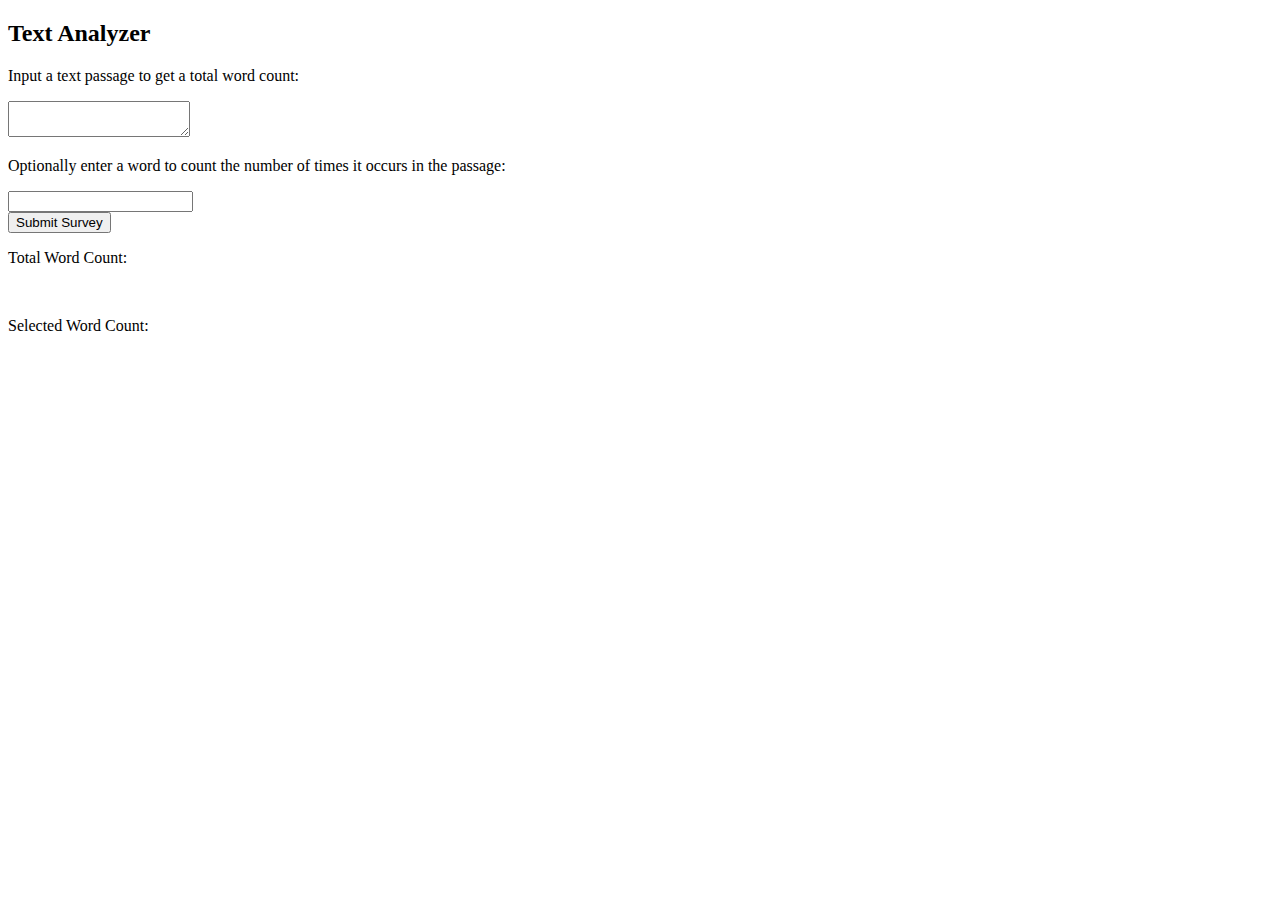
==== index.html @ a3a58b21 "add function that censors offensive words and prints to a separate span" ====
<!DOCTYPE html>
<html lang="en-US">
  <head>
    <link href="css/bootstrap.css" rel="stylesheet" type="text/css">
    <link href="css/styles.css" rel="stylesheet" type="text/css">
    <script src="js/jquery-3.6.0.js"></script>
    <script src="js/scripts.js"></script>
    <!-- <script src="js/tests.js"></script> -->
    <title>...</title>
  </head>

<body>
  <div class="container">
      <h2>Text Analyzer</h2>
    <form id="word-counter">
      <div class="form-group">
        <p>Input a text passage to get a total word count:</p>
        <textarea id="text-passage" name="text-passage" class="form-control"></textarea>
        <p>Optionally enter a word to count the number of times it occurs in the passage:</p>
        <input type="text" id="word" name="word" class="form-control">
        <br>
        <button type="submit" class="btn btn-success">Submit Survey</button>
      </div>
    </form>
    <p>Total Word Count: <span id="total-count"></span></p>
    <br>
    <p>Selected Word Count: <span id="selected-count"></span></p>
    <span id="bolded-passage"></span>
    <span id="print"></span>
  </div>
</body>
</html>
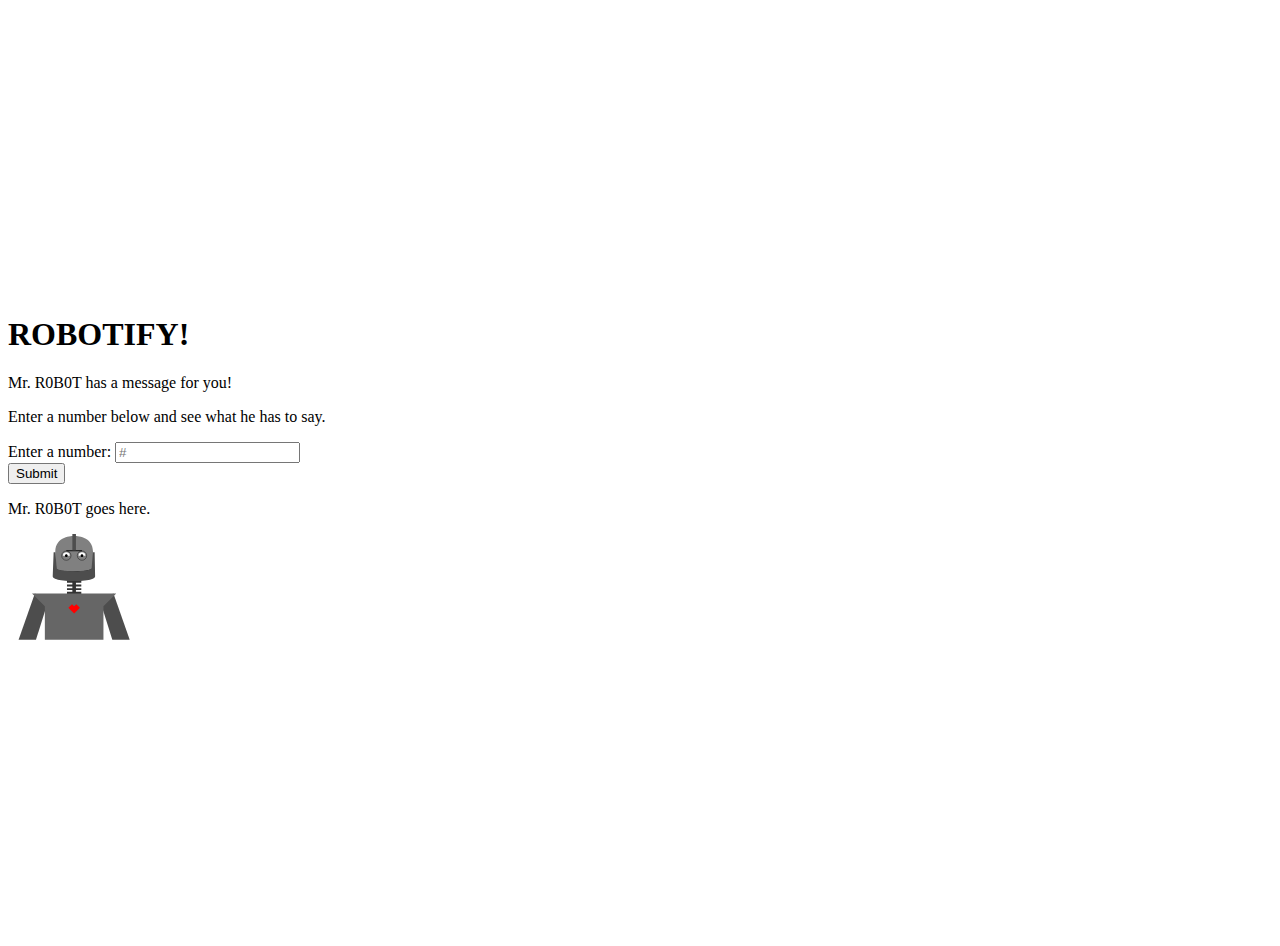
==== commit 52c7cdeb: "tried to add canvas element for robot, is not working, saved before removing robot & trying somethin" ====
--- a/index.html
+++ b/index.html
@@ -1,32 +1,912 @@
 <!DOCTYPE html>
-<html lang="en-US">
+<html lang="en">
   <head>
-    <link href="css/bootstrap.css" rel="stylesheet" type="text/css">
-    <link href="css/styles.css" rel="stylesheet" type="text/css">
+    <meta charset="utf-8" />
+    <title>ROBOTIFY!</title>
+    <meta name="description" content="" />
+    <meta name="author" content="" />
+    <!-- mobile metas -->
+    <meta name="viewport" content="width=device-width, initial-scale=1" />
+    <!-- fonts -->
+    <link
+      href="//fonts.googleapis.com/css?family=Raleway:400,300,600"
+      rel="stylesheet"
+      type="text/css"
+    />
+    <!-- css -->
+    <link href="css/normalize.css" rel="stylesheet" type="text/css" />
+    <link href="css/skeleton.css" rel="stylesheet" type="text/css" />
+    <link href="css/styles.css" rel="stylesheet" type="text/css" />
+    <!-- js -->
     <script src="js/jquery-3.6.0.js"></script>
     <script src="js/scripts.js"></script>
+    <!-- <script src="js/mrRobot.js"></script> -->
     <!-- <script src="js/tests.js"></script> -->
-    <title>...</title>
+    <!-- favicon -->
+    <link rel="icon" type="image/png" href="img/favicon.png" />
   </head>
 
-<body>
-  <div class="container">
-      <h2>Text Analyzer</h2>
-    <form id="word-counter">
-      <div class="form-group">
-        <p>Input a text passage to get a total word count:</p>
-        <textarea id="text-passage" name="text-passage" class="form-control"></textarea>
-        <p>Optionally enter a word to count the number of times it occurs in the passage:</p>
-        <input type="text" id="word" name="word" class="form-control">
-        <br>
-        <button type="submit" class="btn btn-success">Submit Survey</button>
+  <body onload="draw();">
+    <div class="container">
+      <div class="row">
+        <div class="five columns" style="margin-top: 25%">
+          <h1>ROBOTIFY!</h1>
+          <p>Mr. R0B0T has a message for you!</p>
+          <p>Enter a number below and see what he has to say.</p>
+          <form id="robotify">
+            <div class="row">
+              <div class="five columns">
+                <label for="numberInput">Enter a number:</label>
+                <input
+                  class="u-full-width"
+                  type="number"
+                  placeholder="#"
+                  id="numberInput"
+                />
+              </div>
+            </div>
+            <input class="button-primary" type="submit" value="Submit" />
+          </form>
+        </div>
+        <div class="seven columns">
+          <p>Mr. R0B0T goes here.</p>
+          <p id="robotSpeech"></p>
+          <canvas id="mrRobot" width="420" height="400"></canvas>
+        </div>
       </div>
-    </form>
-    <p>Total Word Count: <span id="total-count"></span></p>
-    <br>
-    <p>Selected Word Count: <span id="selected-count"></span></p>
-    <span id="bolded-passage"></span>
-    <span id="print"></span>
-  </div>
-</body>
-</html>+    </div>
+
+    <script>
+      function draw() {
+        var ctx = document.getElementById("mrRobot").getContext("2d");
+        // document.write(canvas.width);
+
+        // #layer1
+
+        // #g1108
+        ctx.save();
+        // ctx.transform(0.000000, 1.000000, -1.000000, 0.000000, -106.919000, 28.610700);
+        ctx.transform(1, 0, 0, 1, 0, 0);
+        ctx.restore();
+
+        // #layer2
+
+        // #layer6
+
+        // #layer7
+
+        // #layer3
+
+        // #layer8
+
+        // #layer9
+
+        // #layer4
+
+        // #layer5
+
+        // #layer10
+
+        // #layer11
+
+        // #g1495
+        ctx.save();
+        // ctx.transform(1.000000, 0.000000, 0.000000, 1.000000, -10.583300, 0.000000);
+        ctx.transform(1, 0, 0, 1, 0, 0);
+
+        // #g1336
+        ctx.save();
+        // ctx.transform(1.000000, 0.000000, 0.000000, 1.000000, -0.000017, 0.000000);
+        ctx.transform(1, 0, 0, 1, 0, 0);
+        // #rect860
+        ctx.beginPath();
+        ctx.fillStyle = "rgba(51, 51, 51, 1)";
+        ctx.lineWidth = 0.529167;
+        ctx.moveTo(58.983884, 42.313466);
+        ctx.lineTo(58.983884, 48.813606);
+        ctx.lineTo(64.355471, 48.813606);
+        ctx.lineTo(64.355471, 50.596423);
+        ctx.lineTo(58.983884, 50.596423);
+        ctx.lineTo(58.983884, 52.3797);
+        ctx.lineTo(64.355471, 52.3797);
+        ctx.lineTo(64.355471, 54.162517);
+        ctx.lineTo(58.983884, 54.162517);
+        ctx.lineTo(58.983884, 55.945333);
+        ctx.lineTo(64.355471, 55.945333);
+        ctx.lineTo(64.355471, 57.728151);
+        ctx.lineTo(58.983884, 57.728151);
+        ctx.lineTo(58.983884, 100.6604);
+        ctx.lineTo(73.307808, 100.6604);
+        ctx.lineTo(73.307808, 57.728151);
+        ctx.lineTo(67.936221, 57.728151);
+        ctx.lineTo(67.936221, 55.945333);
+        ctx.lineTo(73.307808, 55.945333);
+        ctx.lineTo(73.307808, 54.162517);
+        ctx.lineTo(67.936221, 54.162517);
+        ctx.lineTo(67.936221, 52.3797);
+        ctx.lineTo(73.307808, 52.3797);
+        ctx.lineTo(73.307808, 50.596423);
+        ctx.lineTo(67.936221, 50.596423);
+        ctx.lineTo(67.936221, 48.813606);
+        ctx.lineTo(73.307808, 48.813606);
+        ctx.lineTo(73.307808, 42.313466);
+        ctx.fill();
+
+        // #rect833
+        ctx.beginPath();
+        ctx.fillStyle = "rgb(128, 128, 128)";
+        ctx.lineWidth = 0.529167;
+        ctx.moveTo(47.29139, 17.59727);
+        ctx.lineTo(47.29139, 26.152026);
+        ctx.lineTo(48.71259, 38.231875);
+        ctx.bezierCurveTo(
+          48.71235,
+          39.758658,
+          57.038087,
+          40.996375,
+          66.144921,
+          40.996393
+        );
+        ctx.bezierCurveTo(
+          75.251755,
+          40.996412,
+          83.577952,
+          39.758685,
+          83.577712,
+          38.231875
+        );
+        ctx.lineTo(84.998909, 26.152026);
+        ctx.lineTo(84.998909, 17.59727);
+        ctx.bezierCurveTo(
+          84.998909,
+          2.049765,
+          67.935641,
+          1.96653,
+          66.145151,
+          1.96653
+        );
+        ctx.bezierCurveTo(
+          64.354661,
+          1.96653,
+          47.29139,
+          2.049765,
+          47.29139,
+          17.59727
+        );
+        ctx.fill();
+
+        // #rect874
+        ctx.beginPath();
+        ctx.fillStyle = "rgb(0, 0, 0)";
+        ctx.lineWidth = 0.396875;
+        ctx.miterLimit = 4;
+        ctx.moveTo(47.29139, 26.152026);
+        ctx.bezierCurveTo(
+          47.24029,
+          26.304526,
+          48.63003,
+          41.794199,
+          48.71259,
+          42.005734
+        );
+        ctx.bezierCurveTo(
+          48.71248,
+          42.492996,
+          49.5667,
+          42.950142,
+          51.01741,
+          43.347684
+        );
+        ctx.bezierCurveTo(
+          53.562977,
+          44.197724,
+          58.002524,
+          44.936344,
+          63.439001,
+          45.086736
+        );
+        ctx.bezierCurveTo(
+          66.924291,
+          45.183156,
+          70.450018,
+          44.902418,
+          73.604815,
+          44.484172
+        );
+        ctx.bezierCurveTo(
+          79.336142,
+          44.033386,
+          83.577882,
+          43.09445,
+          83.577712,
+          42.005734
+        );
+        ctx.bezierCurveTo(
+          83.659212,
+          41.878657,
+          84.057052,
+          37.702494,
+          84.464109,
+          32.88665
+        );
+        ctx.bezierCurveTo(
+          84.771529,
+          29.249597,
+          85.012079,
+          26.218949,
+          84.998909,
+          26.152026
+        );
+        ctx.bezierCurveTo(
+          84.985709,
+          26.085106,
+          84.751269,
+          27.956033,
+          84.477529,
+          30.309628
+        );
+        ctx.bezierCurveTo(
+          84.153439,
+          33.09607,
+          83.940922,
+          34.649998,
+          83.868712,
+          34.764366
+        );
+        ctx.bezierCurveTo(
+          83.264182,
+          35.72184,
+          79.118582,
+          36.62807,
+          73.273108,
+          37.080646
+        );
+        ctx.bezierCurveTo(
+          64.715221,
+          37.743226,
+          55.137917,
+          37.279338,
+          50.46549,
+          35.898551
+        );
+        ctx.bezierCurveTo(
+          49.49337,
+          35.61127,
+          48.63226,
+          35.176487,
+          48.45259,
+          34.882299
+        );
+        ctx.bezierCurveTo(
+          48.35439,
+          34.721561,
+          48.19402,
+          33.576771,
+          47.81971,
+          30.369516
+        );
+        ctx.bezierCurveTo(
+          47.54388,
+          28.005982,
+          47.30609,
+          26.108148,
+          47.29139,
+          26.152026
+        );
+        ctx.fill();
+
+        // #circle864
+        ctx.beginPath();
+        ctx.strokeStyle = "rgb(0, 0, 0)";
+        ctx.lineWidth = 0.396878;
+        ctx.miterLimit = 4;
+        ctx.moveTo(58.328598, 16.986116);
+        ctx.bezierCurveTo(
+          60.908764,
+          16.986116,
+          63.000402,
+          19.068923,
+          63.000402,
+          21.638195
+        );
+        ctx.bezierCurveTo(
+          63.000402,
+          24.207467,
+          60.908764,
+          26.290274,
+          58.328598,
+          26.290274
+        );
+        ctx.bezierCurveTo(
+          55.748432,
+          26.290274,
+          53.656794,
+          24.207467,
+          53.656794,
+          21.638195
+        );
+        ctx.bezierCurveTo(
+          53.656794,
+          19.068923,
+          55.748432,
+          16.986116,
+          58.328598,
+          16.986116
+        );
+        ctx.stroke();
+
+        // #circle866
+        ctx.beginPath();
+        ctx.strokeStyle = "rgb(0, 0, 0)";
+        ctx.lineWidth = 0.396878;
+        ctx.miterLimit = 4;
+        ctx.moveTo(73.961761, 16.986116);
+        ctx.bezierCurveTo(
+          76.541927,
+          16.986116,
+          78.633565,
+          19.068923,
+          78.633565,
+          21.638195
+        );
+        ctx.bezierCurveTo(
+          78.633565,
+          24.207467,
+          76.541927,
+          26.290274,
+          73.961761,
+          26.290274
+        );
+        ctx.bezierCurveTo(
+          71.381595,
+          26.290274,
+          69.289957,
+          24.207467,
+          69.289957,
+          21.638195
+        );
+        ctx.bezierCurveTo(
+          69.289957,
+          19.068923,
+          71.381595,
+          16.986116,
+          73.961761,
+          16.986116
+        );
+        ctx.stroke();
+
+        // #rect882
+        ctx.beginPath();
+        ctx.fillStyle = "rgb(0, 0, 0)";
+        ctx.lineWidth = 0.529167;
+        ctx.moveTo(58.328334, 16.317512);
+        ctx.lineTo(58.328334, 17.20892);
+        ctx.lineTo(64.386001, 17.20892);
+        ctx.lineTo(67.904301, 17.20892);
+        ctx.lineTo(73.961965, 17.20892);
+        ctx.lineTo(73.961965, 16.317512);
+        ctx.lineTo(67.904301, 16.317512);
+        ctx.lineTo(64.386001, 16.317512);
+        ctx.fill();
+
+        // #rect888
+        ctx.save();
+        ctx.beginPath();
+        // ctx.transform(0.000000, 1.000000, -1.000000, 0.000000, 0.000000, 0.000000);
+        ctx.transform(1, 0, 0, 1, 0, 0);
+        ctx.fillStyle = "rgb(0, 0, 0)";
+        ctx.lineWidth = 0.529167;
+        ctx.rect(21.192463, -53.656784, 0.891463, 6.365373);
+        ctx.fill();
+        ctx.restore();
+
+        // #rect893
+        ctx.save();
+        ctx.beginPath();
+        // ctx.transform(0.000000, 1.000000, -1.000000, 0.000000, 0.000000, 0.000000);
+        ctx.transform(1, 0, 0, 1, 0, 0);
+        ctx.fillStyle = "rgb(0, 0, 0)";
+        ctx.lineWidth = 0.529167;
+        ctx.rect(21.192463, -84.998917, 0.891463, 6.386871);
+        ctx.fill();
+        ctx.restore();
+
+        // #rect895
+        ctx.save();
+        ctx.beginPath();
+        // ctx.transform(0.000000, 1.000000, -1.000000, 0.000000, 0.000000, 0.000000);
+        ctx.transform(1, 0, 0, 1, 0, 0);
+        ctx.fillStyle = "rgb(0, 0, 0)";
+        ctx.lineWidth = 0.529167;
+        ctx.rect(19.777267, -69.289932, 0.891463, 6.243654);
+        ctx.fill();
+        ctx.restore();
+
+        // #rect907
+        ctx.beginPath();
+        ctx.fillStyle = "rgb(77, 77, 77)";
+        ctx.lineWidth = 0.529167;
+        ctx.rect(64.354698, -0.0, 3.58097, 16.317513);
+        ctx.fill();
+
+        // #rect933
+        ctx.beginPath();
+        ctx.fillStyle = "rgb(77, 77, 77)";
+        ctx.lineWidth = 0.396875;
+        ctx.moveTo(105.43417, 59.511427);
+        ctx.lineTo(91.909666, 66.197221);
+        ctx.lineTo(104.30745, 105.83333);
+        ctx.lineTo(121.70833, 105.83333);
+        ctx.fill();
+
+        // #rect935
+        ctx.beginPath();
+        ctx.fillStyle = "rgb(77, 77, 77)";
+        ctx.lineWidth = 0.396875;
+        ctx.moveTo(26.857522, 59.511427);
+        ctx.lineTo(10.583371, 105.83333);
+        ctx.lineTo(27.984242, 105.83333);
+        ctx.lineTo(40.382026, 66.197221);
+        ctx.fill();
+
+        // #rect911
+        ctx.beginPath();
+        ctx.fillStyle = "rgb(102, 102, 102)";
+        ctx.lineWidth = 0.529167;
+        ctx.moveTo(24.015125, 59.511427);
+        ctx.lineTo(36.848926, 72.290583);
+        ctx.lineTo(36.848926, 105.83333);
+        ctx.lineTo(95.442763, 105.83333);
+        ctx.lineTo(95.442763, 72.290583);
+        ctx.lineTo(108.27656, 59.511427);
+        ctx.lineTo(95.442763, 59.511427);
+        ctx.lineTo(82.609432, 59.511427);
+        ctx.lineTo(49.68226, 59.511427);
+        ctx.lineTo(36.848926, 59.511427);
+        ctx.fill();
+        ctx.restore();
+
+        // #circle854
+        ctx.beginPath();
+        ctx.fillStyle = "rgb(255, 255, 255)";
+        ctx.lineWidth = 0.529167;
+        ctx.moveTo(70.482698, 21.638195);
+        ctx.bezierCurveTo(
+          70.482698,
+          20.71939,
+          70.849239,
+          19.838217,
+          71.501687,
+          19.188523
+        );
+        ctx.bezierCurveTo(
+          72.154135,
+          18.53883,
+          73.039045,
+          18.173836,
+          73.961746,
+          18.173836
+        );
+        ctx.bezierCurveTo(
+          74.884447,
+          18.173836,
+          75.769357,
+          18.53883,
+          76.421805,
+          19.188523
+        );
+        ctx.bezierCurveTo(
+          77.074253,
+          19.838217,
+          77.440794,
+          20.71939,
+          77.440794,
+          21.638195
+        );
+        ctx.lineTo(73.961746, 21.638195);
+        ctx.fill();
+
+        // #path852
+        ctx.beginPath();
+        ctx.fillStyle = "rgb(255, 255, 255)";
+        ctx.lineWidth = 0.529167;
+        ctx.moveTo(54.84955, 21.638195);
+        ctx.bezierCurveTo(
+          54.84955,
+          20.71939,
+          55.216091,
+          19.838217,
+          55.868539,
+          19.188523
+        );
+        ctx.bezierCurveTo(
+          56.520987,
+          18.53883,
+          57.405897,
+          18.173836,
+          58.328598,
+          18.173836
+        );
+        ctx.bezierCurveTo(
+          59.251299,
+          18.173836,
+          60.136209,
+          18.53883,
+          60.788657,
+          19.188523
+        );
+        ctx.bezierCurveTo(
+          61.441105,
+          19.838217,
+          61.807646,
+          20.71939,
+          61.807646,
+          21.638195
+        );
+        ctx.lineTo(58.328598, 21.638195);
+        ctx.fill();
+
+        // #circle872
+        ctx.beginPath();
+        ctx.fillStyle = "rgb(0, 0, 0)";
+        ctx.lineWidth = 0.396875;
+        ctx.miterLimit = 4;
+        ctx.moveTo(73.961746, 20.303934);
+        ctx.bezierCurveTo(
+          74.701762,
+          20.303934,
+          75.301664,
+          20.901303,
+          75.301664,
+          21.638195
+        );
+        ctx.bezierCurveTo(
+          75.301664,
+          22.375087,
+          74.701762,
+          22.972456,
+          73.961746,
+          22.972456
+        );
+        ctx.bezierCurveTo(
+          73.22173,
+          22.972456,
+          72.621828,
+          22.375087,
+          72.621828,
+          21.638195
+        );
+        ctx.bezierCurveTo(
+          72.621828,
+          20.901303,
+          73.22173,
+          20.303934,
+          73.961746,
+          20.303934
+        );
+        ctx.fill();
+
+        // #path870
+        ctx.beginPath();
+        ctx.fillStyle = "rgb(0, 0, 0)";
+        ctx.lineWidth = 0.396875;
+        ctx.miterLimit = 4;
+        ctx.moveTo(58.328598, 20.303934);
+        ctx.bezierCurveTo(
+          59.068614,
+          20.303934,
+          59.668516,
+          20.901303,
+          59.668516,
+          21.638195
+        );
+        ctx.bezierCurveTo(
+          59.668516,
+          22.375087,
+          59.068614,
+          22.972456,
+          58.328598,
+          22.972456
+        );
+        ctx.bezierCurveTo(
+          57.588582,
+          22.972456,
+          56.98868,
+          22.375087,
+          56.98868,
+          21.638195
+        );
+        ctx.bezierCurveTo(
+          56.98868,
+          20.901303,
+          57.588582,
+          20.303934,
+          58.328598,
+          20.303934
+        );
+        ctx.fill();
+
+        // #path877
+        ctx.beginPath();
+        ctx.fillStyle = "rgb(77, 77, 77)";
+        ctx.lineWidth = 0.560036;
+        ctx.moveTo(45.631483, 18.309935);
+        ctx.lineTo(44.708993, 42.232843);
+        ctx.bezierCurveTo(
+          44.708693,
+          44.101063,
+          48.28596,
+          47.030793,
+          66.145841,
+          47.030783
+        );
+        ctx.bezierCurveTo(
+          84.005732,
+          47.030783,
+          87.109289,
+          44.101063,
+          87.108959,
+          42.232843
+        );
+        ctx.bezierCurveTo(
+          87.108489,
+          42.223843,
+          87.107999,
+          42.215043,
+          87.106959,
+          42.206143
+        );
+        ctx.lineTo(86.645719, 18.309954);
+        ctx.lineTo(84.943699, 18.309954);
+        ctx.lineTo(83.577562, 34.458033);
+        ctx.bezierCurveTo(
+          83.577802,
+          35.984842,
+          75.251605,
+          37.222568,
+          66.144771,
+          37.222549
+        );
+        ctx.bezierCurveTo(
+          57.037937,
+          37.222532,
+          48.71211,
+          35.984814,
+          48.71244,
+          34.458033
+        );
+        ctx.lineTo(47.34629, 18.309952);
+        ctx.fill();
+
+        // #g1216
+        ctx.save();
+        // ctx.transform(0.534411, 0.0, 0.0, 0.532154, 107.867, 90.7079);
+        ctx.transform(1, 0, 0, 1, 0, 0);
+
+        // #rect967
+        ctx.save();
+        ctx.beginPath();
+        // ctx.transform(0.707107, -0.707107, 0.707107, 0.707107, 0.0, 0.0);
+        ctx.transform(1, 0, 0, 1, 0, 0);
+        ctx.fillStyle = "rgb(0, 0, 0)";
+        ctx.lineWidth = 0.992285;
+        ctx.rect(-39.088696, -69.18943, 1.0, 4.0);
+        ctx.fill();
+        ctx.restore();
+
+        // #rect969
+        ctx.save();
+        ctx.beginPath();
+        // ctx.transform(0.707107, -0.707107, 0.707107, 0.707107, 0.0, 0.0);
+        ctx.transform(1, 0, 0, 1, 0, 0);
+        ctx.fillStyle = "rgb(0, 0, 0)";
+        ctx.lineWidth = 0.992285;
+        ctx.rect(-36.723667, -69.18943, 1.0, 4.0);
+        ctx.fill();
+        ctx.restore();
+
+        // #rect971
+        ctx.save();
+        ctx.beginPath();
+        // ctx.transform(0.707107, -0.707107, 0.707107, 0.707107, 0.0, 0.0);
+        ctx.transform(1, 0, 0, 1, 0, 0);
+        ctx.fillStyle = "rgb(0, 0, 0)";
+        ctx.lineWidth = 0.992285;
+        ctx.rect(-34.358639, -69.18943, 1.0, 4.0);
+        ctx.fill();
+        ctx.restore();
+
+        // #rect973
+        ctx.save();
+        ctx.beginPath();
+        // ctx.transform(0.707107, -0.707107, 0.707107, 0.707107, 0.0, 0.0);
+        ctx.transform(1, 0, 0, 1, 0, 0);
+        ctx.fillStyle = "rgb(0, 0, 0)";
+        ctx.lineWidth = 0.992285;
+        ctx.rect(-31.993612, -69.18943, 1.0, 4.0);
+        ctx.fill();
+        ctx.restore();
+
+        // #rect975
+        ctx.save();
+        ctx.beginPath();
+        // ctx.transform(0.707107, -0.707107, 0.707107, 0.707107, 0.0, 0.0);
+        ctx.transform(1, 0, 0, 1, 0, 0);
+        ctx.fillStyle = "rgb(0, 0, 0)";
+        ctx.lineWidth = 0.992285;
+        ctx.rect(-29.628584, -69.18943, 1.0, 4.0);
+        ctx.fill();
+        ctx.restore();
+
+        // #rect981
+        ctx.save();
+        ctx.beginPath();
+        // ctx.transform(0.707107, -0.707107, 0.707107, 0.707107, 0.0, 0.0);
+        ctx.transform(1, 0, 0, 1, 0, 0);
+        ctx.fillStyle = "rgb(0, 0, 0)";
+        ctx.lineWidth = 0.992285;
+        ctx.rect(-27.263556, -69.18943, 1.0, 4.0);
+        ctx.fill();
+        ctx.restore();
+
+        // #rect995
+        ctx.save();
+        ctx.beginPath();
+        // ctx.transform(-0.707107, -0.707107, 0.707107, -0.707107, 0.0, 0.0);
+        ctx.transform(1, 0, 0, 1, 0, 0);
+        ctx.fillStyle = "rgb(0, 0, 0)";
+        ctx.lineWidth = 0.992285;
+        ctx.rect(71.327904, -45.205364, 1.0, 4.0);
+        ctx.fill();
+        ctx.restore();
+
+        // #rect999
+        ctx.save();
+        ctx.beginPath();
+        // ctx.transform(-0.707107, -0.707107, 0.707107, -0.707107, 0.0, 0.0);
+        ctx.transform(1, 0, 0, 1, 0, 0);
+        ctx.fillStyle = "rgb(0, 0, 0)";
+        ctx.lineWidth = 0.992285;
+        ctx.rect(73.692924, -45.205364, 1.0, 4.0);
+        ctx.fill();
+        ctx.restore();
+
+        // #rect1001
+        ctx.save();
+        ctx.beginPath();
+        // ctx.transform(-0.707107, -0.707107, 0.707107, -0.707107, 0.0, 0.0);
+        ctx.transform(1, 0, 0, 1, 0, 0);
+        ctx.fillStyle = "rgb(0, 0, 0)";
+        ctx.lineWidth = 0.992285;
+        ctx.rect(76.057938, -45.205364, 1.0, 4.0);
+        ctx.fill();
+        ctx.restore();
+
+        // #rect1003
+        ctx.save();
+        ctx.beginPath();
+        // ctx.transform(-0.707107, -0.707107, 0.707107, -0.707107, 0.0, 0.0);
+        ctx.transform(1, 0, 0, 1, 0, 0);
+        ctx.fillStyle = "rgb(0, 0, 0)";
+        ctx.lineWidth = 0.992285;
+        ctx.rect(78.422958, -45.205364, 1.0, 4.0);
+        ctx.fill();
+        ctx.restore();
+
+        // #rect1007
+        ctx.save();
+        ctx.beginPath();
+        // ctx.transform(-0.707107, -0.707107, 0.707107, -0.707107, 0.0, 0.0);
+        ctx.transform(1, 0, 0, 1, 0, 0);
+        ctx.fillStyle = "rgb(0, 0, 0)";
+        ctx.lineWidth = 0.992285;
+        ctx.rect(80.787971, -45.205364, 1.0, 4.0);
+        ctx.fill();
+        ctx.restore();
+
+        // #rect1009
+        ctx.save();
+        ctx.beginPath();
+        // ctx.transform(-0.707107, -0.707107, 0.707107, -0.707107, 0.0, 0.0);
+        ctx.transform(1, 0, 0, 1, 0, 0);
+        ctx.fillStyle = "rgb(0, 0, 0)";
+        ctx.lineWidth = 0.992285;
+        ctx.rect(83.152992, -45.205364, 1.0, 4.0);
+        ctx.fill();
+        ctx.restore();
+
+        // #rect1013
+        ctx.save();
+        ctx.beginPath();
+        // ctx.transform(0.707107, -0.707107, 0.707107, 0.707107, 0.0, 0.0);
+        ctx.transform(1, 0, 0, 1, 0, 0);
+        ctx.fillStyle = "rgb(0, 0, 0)";
+        ctx.lineWidth = 0.992285;
+        ctx.rect(-38.936977, -90.247818, 1.0, 4.0);
+        ctx.fill();
+        ctx.restore();
+
+        // #rect1015
+        ctx.save();
+        ctx.beginPath();
+        // ctx.transform(0.707107, -0.707107, 0.707107, 0.707107, 0.0, 0.0);
+        ctx.transform(1, 0, 0, 1, 0, 0);
+        ctx.fillStyle = "rgb(0, 0, 0)";
+        ctx.lineWidth = 0.992285;
+        ctx.rect(-36.176235, -90.247818, 1.0, 4.0);
+        ctx.fill();
+        ctx.restore();
+
+        // #rect1019
+        ctx.save();
+        ctx.beginPath();
+        // ctx.transform(0.707107, -0.707107, 0.707107, 0.707107, 0.0, 0.0);
+        ctx.transform(1, 0, 0, 1, 0, 0);
+        ctx.fillStyle = "rgb(0, 0, 0)";
+        ctx.lineWidth = 0.992285;
+        ctx.rect(-33.415493, -90.247818, 1.0, 4.0);
+        ctx.fill();
+        ctx.restore();
+
+        // #g1100
+        ctx.save();
+        // ctx.transform(
+        //   0.707107,
+        //   -0.707107,
+        //   0.707107,
+        //   0.707107,
+        //   -0.342374,
+        //   -64.526
+        // );
+        ctx.transform(1, 0, 0, 1, 0, 0);
+
+        // #rect1047
+        ctx.save();
+        ctx.beginPath();
+        ctx.transform(1, 0, 0, 1, 0, 0);
+        ctx.fillStyle = "rgb(0, 0, 0)";
+        ctx.lineWidth = 0.992285;
+        ctx.rect(-32.110912, 65.531929, 1.0, 4.0);
+        ctx.fill();
+        ctx.restore();
+
+        // #rect1049
+        ctx.save();
+        ctx.beginPath();
+        ctx.transform(1, 0, 0, 1, 0, 0);
+        ctx.fillStyle = "rgb(0, 0, 0)";
+        ctx.lineWidth = 0.992285;
+        ctx.rect(-29.350178, 65.531929, 1.0, 4.0);
+        ctx.fill();
+        ctx.restore();
+
+        // #rect1053
+        ctx.save();
+        ctx.beginPath();
+        ctx.transform(1, 0, 0, 1, 0, 0);
+        ctx.fillStyle = "rgb(0, 0, 0)";
+        ctx.lineWidth = 0.992285;
+        ctx.rect(-26.589443, 65.531929, 1.0, 4.0);
+        ctx.fill();
+        ctx.restore();
+        ctx.restore();
+        ctx.restore();
+
+        // #rect956
+        ctx.beginPath();
+        ctx.fillStyle = "rgb(255, 0, 0)";
+        ctx.lineWidth = 0.396875;
+        ctx.moveTo(60.390717, 73.73532);
+        ctx.lineTo(62.548742, 75.884232);
+        ctx.lineTo(66.145822, 79.466124);
+        ctx.lineTo(69.742715, 75.884418);
+        ctx.lineTo(71.900926, 73.73532);
+        ctx.lineTo(68.303846, 70.153428);
+        ctx.lineTo(66.145636, 72.302525);
+        ctx.lineTo(63.987611, 70.153612);
+        ctx.fill();
+        ctx.restore();
+      }
+    </script>
+  </body>
+</html>
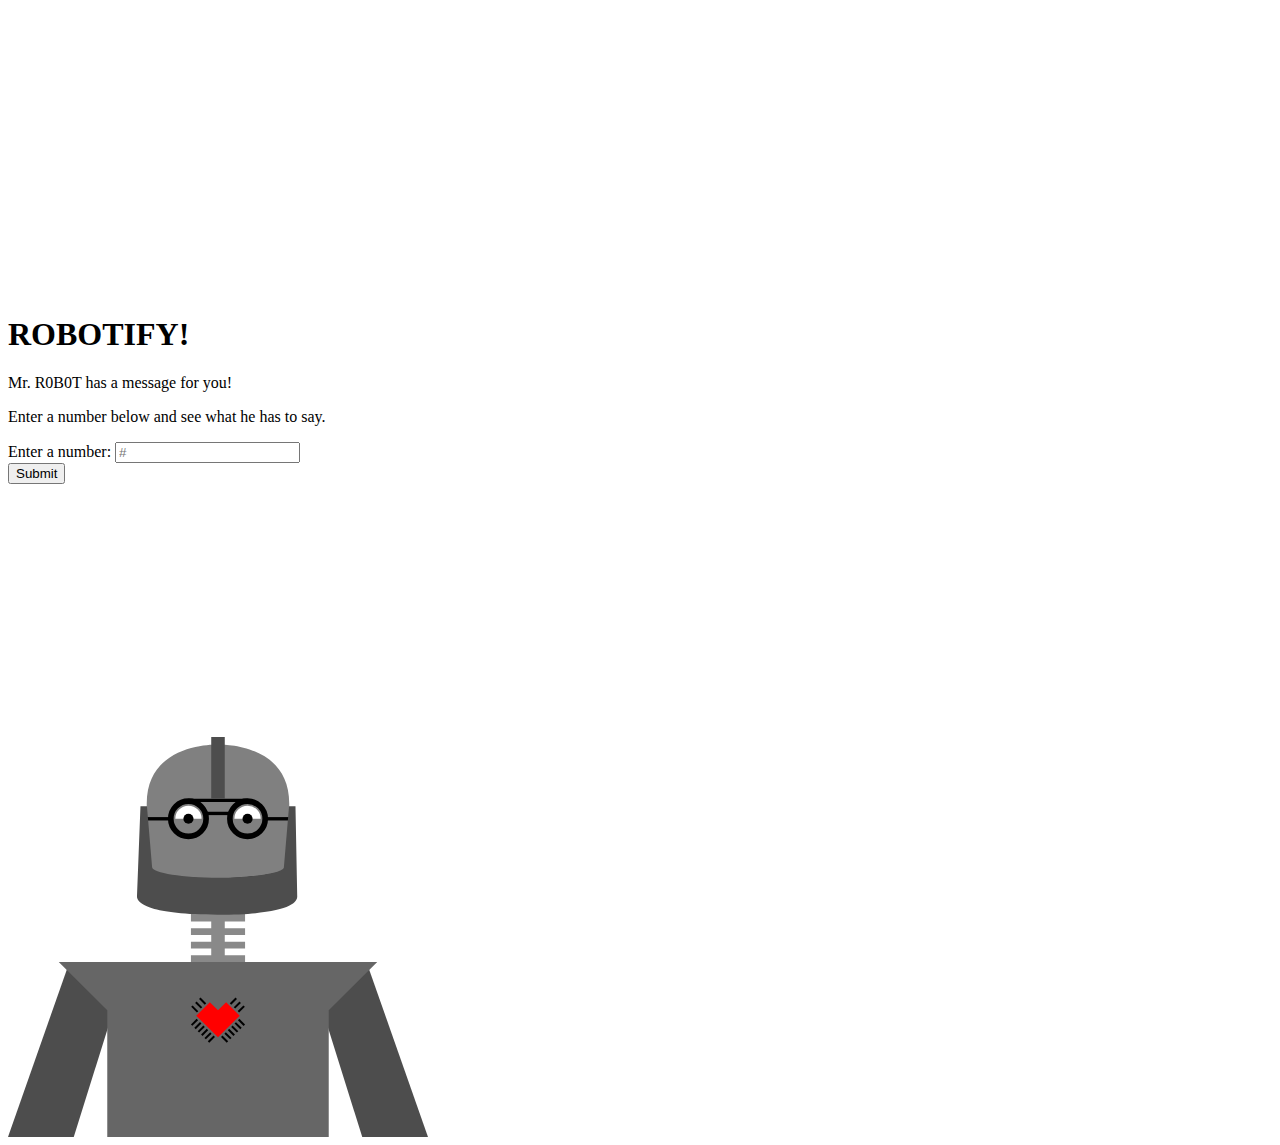
==== commit a9b9304a: "cleanup of files" ====
--- a/index.html
+++ b/index.html
@@ -20,13 +20,11 @@
     <!-- js -->
     <script src="js/jquery-3.6.0.js"></script>
     <script src="js/scripts.js"></script>
-    <!-- <script src="js/mrRobot.js"></script> -->
-    <!-- <script src="js/tests.js"></script> -->
     <!-- favicon -->
     <link rel="icon" type="image/png" href="img/favicon.png" />
   </head>
 
-  <body onload="draw();">
+  <body>
     <div class="container">
       <div class="row">
         <div class="five columns" style="margin-top: 25%">
@@ -48,865 +46,18 @@
             <input class="button-primary" type="submit" value="Submit" />
           </form>
         </div>
-        <div class="seven columns">
-          <p>Mr. R0B0T goes here.</p>
-          <p id="robotSpeech"></p>
-          <canvas id="mrRobot" width="420" height="400"></canvas>
+        <div class="seven columns" style="margin-top: 20%">
+          <div>
+            <p id="robotSpeech"></p>
+          </div>
+          <img
+            class="u-pull-right"
+            id="mrRobot"
+            src="img/robotFace.svg"
+            alt="robot torso"
+          />
         </div>
       </div>
     </div>
-
-    <script>
-      function draw() {
-        var ctx = document.getElementById("mrRobot").getContext("2d");
-        // document.write(canvas.width);
-
-        // #layer1
-
-        // #g1108
-        ctx.save();
-        // ctx.transform(0.000000, 1.000000, -1.000000, 0.000000, -106.919000, 28.610700);
-        ctx.transform(1, 0, 0, 1, 0, 0);
-        ctx.restore();
-
-        // #layer2
-
-        // #layer6
-
-        // #layer7
-
-        // #layer3
-
-        // #layer8
-
-        // #layer9
-
-        // #layer4
-
-        // #layer5
-
-        // #layer10
-
-        // #layer11
-
-        // #g1495
-        ctx.save();
-        // ctx.transform(1.000000, 0.000000, 0.000000, 1.000000, -10.583300, 0.000000);
-        ctx.transform(1, 0, 0, 1, 0, 0);
-
-        // #g1336
-        ctx.save();
-        // ctx.transform(1.000000, 0.000000, 0.000000, 1.000000, -0.000017, 0.000000);
-        ctx.transform(1, 0, 0, 1, 0, 0);
-        // #rect860
-        ctx.beginPath();
-        ctx.fillStyle = "rgba(51, 51, 51, 1)";
-        ctx.lineWidth = 0.529167;
-        ctx.moveTo(58.983884, 42.313466);
-        ctx.lineTo(58.983884, 48.813606);
-        ctx.lineTo(64.355471, 48.813606);
-        ctx.lineTo(64.355471, 50.596423);
-        ctx.lineTo(58.983884, 50.596423);
-        ctx.lineTo(58.983884, 52.3797);
-        ctx.lineTo(64.355471, 52.3797);
-        ctx.lineTo(64.355471, 54.162517);
-        ctx.lineTo(58.983884, 54.162517);
-        ctx.lineTo(58.983884, 55.945333);
-        ctx.lineTo(64.355471, 55.945333);
-        ctx.lineTo(64.355471, 57.728151);
-        ctx.lineTo(58.983884, 57.728151);
-        ctx.lineTo(58.983884, 100.6604);
-        ctx.lineTo(73.307808, 100.6604);
-        ctx.lineTo(73.307808, 57.728151);
-        ctx.lineTo(67.936221, 57.728151);
-        ctx.lineTo(67.936221, 55.945333);
-        ctx.lineTo(73.307808, 55.945333);
-        ctx.lineTo(73.307808, 54.162517);
-        ctx.lineTo(67.936221, 54.162517);
-        ctx.lineTo(67.936221, 52.3797);
-        ctx.lineTo(73.307808, 52.3797);
-        ctx.lineTo(73.307808, 50.596423);
-        ctx.lineTo(67.936221, 50.596423);
-        ctx.lineTo(67.936221, 48.813606);
-        ctx.lineTo(73.307808, 48.813606);
-        ctx.lineTo(73.307808, 42.313466);
-        ctx.fill();
-
-        // #rect833
-        ctx.beginPath();
-        ctx.fillStyle = "rgb(128, 128, 128)";
-        ctx.lineWidth = 0.529167;
-        ctx.moveTo(47.29139, 17.59727);
-        ctx.lineTo(47.29139, 26.152026);
-        ctx.lineTo(48.71259, 38.231875);
-        ctx.bezierCurveTo(
-          48.71235,
-          39.758658,
-          57.038087,
-          40.996375,
-          66.144921,
-          40.996393
-        );
-        ctx.bezierCurveTo(
-          75.251755,
-          40.996412,
-          83.577952,
-          39.758685,
-          83.577712,
-          38.231875
-        );
-        ctx.lineTo(84.998909, 26.152026);
-        ctx.lineTo(84.998909, 17.59727);
-        ctx.bezierCurveTo(
-          84.998909,
-          2.049765,
-          67.935641,
-          1.96653,
-          66.145151,
-          1.96653
-        );
-        ctx.bezierCurveTo(
-          64.354661,
-          1.96653,
-          47.29139,
-          2.049765,
-          47.29139,
-          17.59727
-        );
-        ctx.fill();
-
-        // #rect874
-        ctx.beginPath();
-        ctx.fillStyle = "rgb(0, 0, 0)";
-        ctx.lineWidth = 0.396875;
-        ctx.miterLimit = 4;
-        ctx.moveTo(47.29139, 26.152026);
-        ctx.bezierCurveTo(
-          47.24029,
-          26.304526,
-          48.63003,
-          41.794199,
-          48.71259,
-          42.005734
-        );
-        ctx.bezierCurveTo(
-          48.71248,
-          42.492996,
-          49.5667,
-          42.950142,
-          51.01741,
-          43.347684
-        );
-        ctx.bezierCurveTo(
-          53.562977,
-          44.197724,
-          58.002524,
-          44.936344,
-          63.439001,
-          45.086736
-        );
-        ctx.bezierCurveTo(
-          66.924291,
-          45.183156,
-          70.450018,
-          44.902418,
-          73.604815,
-          44.484172
-        );
-        ctx.bezierCurveTo(
-          79.336142,
-          44.033386,
-          83.577882,
-          43.09445,
-          83.577712,
-          42.005734
-        );
-        ctx.bezierCurveTo(
-          83.659212,
-          41.878657,
-          84.057052,
-          37.702494,
-          84.464109,
-          32.88665
-        );
-        ctx.bezierCurveTo(
-          84.771529,
-          29.249597,
-          85.012079,
-          26.218949,
-          84.998909,
-          26.152026
-        );
-        ctx.bezierCurveTo(
-          84.985709,
-          26.085106,
-          84.751269,
-          27.956033,
-          84.477529,
-          30.309628
-        );
-        ctx.bezierCurveTo(
-          84.153439,
-          33.09607,
-          83.940922,
-          34.649998,
-          83.868712,
-          34.764366
-        );
-        ctx.bezierCurveTo(
-          83.264182,
-          35.72184,
-          79.118582,
-          36.62807,
-          73.273108,
-          37.080646
-        );
-        ctx.bezierCurveTo(
-          64.715221,
-          37.743226,
-          55.137917,
-          37.279338,
-          50.46549,
-          35.898551
-        );
-        ctx.bezierCurveTo(
-          49.49337,
-          35.61127,
-          48.63226,
-          35.176487,
-          48.45259,
-          34.882299
-        );
-        ctx.bezierCurveTo(
-          48.35439,
-          34.721561,
-          48.19402,
-          33.576771,
-          47.81971,
-          30.369516
-        );
-        ctx.bezierCurveTo(
-          47.54388,
-          28.005982,
-          47.30609,
-          26.108148,
-          47.29139,
-          26.152026
-        );
-        ctx.fill();
-
-        // #circle864
-        ctx.beginPath();
-        ctx.strokeStyle = "rgb(0, 0, 0)";
-        ctx.lineWidth = 0.396878;
-        ctx.miterLimit = 4;
-        ctx.moveTo(58.328598, 16.986116);
-        ctx.bezierCurveTo(
-          60.908764,
-          16.986116,
-          63.000402,
-          19.068923,
-          63.000402,
-          21.638195
-        );
-        ctx.bezierCurveTo(
-          63.000402,
-          24.207467,
-          60.908764,
-          26.290274,
-          58.328598,
-          26.290274
-        );
-        ctx.bezierCurveTo(
-          55.748432,
-          26.290274,
-          53.656794,
-          24.207467,
-          53.656794,
-          21.638195
-        );
-        ctx.bezierCurveTo(
-          53.656794,
-          19.068923,
-          55.748432,
-          16.986116,
-          58.328598,
-          16.986116
-        );
-        ctx.stroke();
-
-        // #circle866
-        ctx.beginPath();
-        ctx.strokeStyle = "rgb(0, 0, 0)";
-        ctx.lineWidth = 0.396878;
-        ctx.miterLimit = 4;
-        ctx.moveTo(73.961761, 16.986116);
-        ctx.bezierCurveTo(
-          76.541927,
-          16.986116,
-          78.633565,
-          19.068923,
-          78.633565,
-          21.638195
-        );
-        ctx.bezierCurveTo(
-          78.633565,
-          24.207467,
-          76.541927,
-          26.290274,
-          73.961761,
-          26.290274
-        );
-        ctx.bezierCurveTo(
-          71.381595,
-          26.290274,
-          69.289957,
-          24.207467,
-          69.289957,
-          21.638195
-        );
-        ctx.bezierCurveTo(
-          69.289957,
-          19.068923,
-          71.381595,
-          16.986116,
-          73.961761,
-          16.986116
-        );
-        ctx.stroke();
-
-        // #rect882
-        ctx.beginPath();
-        ctx.fillStyle = "rgb(0, 0, 0)";
-        ctx.lineWidth = 0.529167;
-        ctx.moveTo(58.328334, 16.317512);
-        ctx.lineTo(58.328334, 17.20892);
-        ctx.lineTo(64.386001, 17.20892);
-        ctx.lineTo(67.904301, 17.20892);
-        ctx.lineTo(73.961965, 17.20892);
-        ctx.lineTo(73.961965, 16.317512);
-        ctx.lineTo(67.904301, 16.317512);
-        ctx.lineTo(64.386001, 16.317512);
-        ctx.fill();
-
-        // #rect888
-        ctx.save();
-        ctx.beginPath();
-        // ctx.transform(0.000000, 1.000000, -1.000000, 0.000000, 0.000000, 0.000000);
-        ctx.transform(1, 0, 0, 1, 0, 0);
-        ctx.fillStyle = "rgb(0, 0, 0)";
-        ctx.lineWidth = 0.529167;
-        ctx.rect(21.192463, -53.656784, 0.891463, 6.365373);
-        ctx.fill();
-        ctx.restore();
-
-        // #rect893
-        ctx.save();
-        ctx.beginPath();
-        // ctx.transform(0.000000, 1.000000, -1.000000, 0.000000, 0.000000, 0.000000);
-        ctx.transform(1, 0, 0, 1, 0, 0);
-        ctx.fillStyle = "rgb(0, 0, 0)";
-        ctx.lineWidth = 0.529167;
-        ctx.rect(21.192463, -84.998917, 0.891463, 6.386871);
-        ctx.fill();
-        ctx.restore();
-
-        // #rect895
-        ctx.save();
-        ctx.beginPath();
-        // ctx.transform(0.000000, 1.000000, -1.000000, 0.000000, 0.000000, 0.000000);
-        ctx.transform(1, 0, 0, 1, 0, 0);
-        ctx.fillStyle = "rgb(0, 0, 0)";
-        ctx.lineWidth = 0.529167;
-        ctx.rect(19.777267, -69.289932, 0.891463, 6.243654);
-        ctx.fill();
-        ctx.restore();
-
-        // #rect907
-        ctx.beginPath();
-        ctx.fillStyle = "rgb(77, 77, 77)";
-        ctx.lineWidth = 0.529167;
-        ctx.rect(64.354698, -0.0, 3.58097, 16.317513);
-        ctx.fill();
-
-        // #rect933
-        ctx.beginPath();
-        ctx.fillStyle = "rgb(77, 77, 77)";
-        ctx.lineWidth = 0.396875;
-        ctx.moveTo(105.43417, 59.511427);
-        ctx.lineTo(91.909666, 66.197221);
-        ctx.lineTo(104.30745, 105.83333);
-        ctx.lineTo(121.70833, 105.83333);
-        ctx.fill();
-
-        // #rect935
-        ctx.beginPath();
-        ctx.fillStyle = "rgb(77, 77, 77)";
-        ctx.lineWidth = 0.396875;
-        ctx.moveTo(26.857522, 59.511427);
-        ctx.lineTo(10.583371, 105.83333);
-        ctx.lineTo(27.984242, 105.83333);
-        ctx.lineTo(40.382026, 66.197221);
-        ctx.fill();
-
-        // #rect911
-        ctx.beginPath();
-        ctx.fillStyle = "rgb(102, 102, 102)";
-        ctx.lineWidth = 0.529167;
-        ctx.moveTo(24.015125, 59.511427);
-        ctx.lineTo(36.848926, 72.290583);
-        ctx.lineTo(36.848926, 105.83333);
-        ctx.lineTo(95.442763, 105.83333);
-        ctx.lineTo(95.442763, 72.290583);
-        ctx.lineTo(108.27656, 59.511427);
-        ctx.lineTo(95.442763, 59.511427);
-        ctx.lineTo(82.609432, 59.511427);
-        ctx.lineTo(49.68226, 59.511427);
-        ctx.lineTo(36.848926, 59.511427);
-        ctx.fill();
-        ctx.restore();
-
-        // #circle854
-        ctx.beginPath();
-        ctx.fillStyle = "rgb(255, 255, 255)";
-        ctx.lineWidth = 0.529167;
-        ctx.moveTo(70.482698, 21.638195);
-        ctx.bezierCurveTo(
-          70.482698,
-          20.71939,
-          70.849239,
-          19.838217,
-          71.501687,
-          19.188523
-        );
-        ctx.bezierCurveTo(
-          72.154135,
-          18.53883,
-          73.039045,
-          18.173836,
-          73.961746,
-          18.173836
-        );
-        ctx.bezierCurveTo(
-          74.884447,
-          18.173836,
-          75.769357,
-          18.53883,
-          76.421805,
-          19.188523
-        );
-        ctx.bezierCurveTo(
-          77.074253,
-          19.838217,
-          77.440794,
-          20.71939,
-          77.440794,
-          21.638195
-        );
-        ctx.lineTo(73.961746, 21.638195);
-        ctx.fill();
-
-        // #path852
-        ctx.beginPath();
-        ctx.fillStyle = "rgb(255, 255, 255)";
-        ctx.lineWidth = 0.529167;
-        ctx.moveTo(54.84955, 21.638195);
-        ctx.bezierCurveTo(
-          54.84955,
-          20.71939,
-          55.216091,
-          19.838217,
-          55.868539,
-          19.188523
-        );
-        ctx.bezierCurveTo(
-          56.520987,
-          18.53883,
-          57.405897,
-          18.173836,
-          58.328598,
-          18.173836
-        );
-        ctx.bezierCurveTo(
-          59.251299,
-          18.173836,
-          60.136209,
-          18.53883,
-          60.788657,
-          19.188523
-        );
-        ctx.bezierCurveTo(
-          61.441105,
-          19.838217,
-          61.807646,
-          20.71939,
-          61.807646,
-          21.638195
-        );
-        ctx.lineTo(58.328598, 21.638195);
-        ctx.fill();
-
-        // #circle872
-        ctx.beginPath();
-        ctx.fillStyle = "rgb(0, 0, 0)";
-        ctx.lineWidth = 0.396875;
-        ctx.miterLimit = 4;
-        ctx.moveTo(73.961746, 20.303934);
-        ctx.bezierCurveTo(
-          74.701762,
-          20.303934,
-          75.301664,
-          20.901303,
-          75.301664,
-          21.638195
-        );
-        ctx.bezierCurveTo(
-          75.301664,
-          22.375087,
-          74.701762,
-          22.972456,
-          73.961746,
-          22.972456
-        );
-        ctx.bezierCurveTo(
-          73.22173,
-          22.972456,
-          72.621828,
-          22.375087,
-          72.621828,
-          21.638195
-        );
-        ctx.bezierCurveTo(
-          72.621828,
-          20.901303,
-          73.22173,
-          20.303934,
-          73.961746,
-          20.303934
-        );
-        ctx.fill();
-
-        // #path870
-        ctx.beginPath();
-        ctx.fillStyle = "rgb(0, 0, 0)";
-        ctx.lineWidth = 0.396875;
-        ctx.miterLimit = 4;
-        ctx.moveTo(58.328598, 20.303934);
-        ctx.bezierCurveTo(
-          59.068614,
-          20.303934,
-          59.668516,
-          20.901303,
-          59.668516,
-          21.638195
-        );
-        ctx.bezierCurveTo(
-          59.668516,
-          22.375087,
-          59.068614,
-          22.972456,
-          58.328598,
-          22.972456
-        );
-        ctx.bezierCurveTo(
-          57.588582,
-          22.972456,
-          56.98868,
-          22.375087,
-          56.98868,
-          21.638195
-        );
-        ctx.bezierCurveTo(
-          56.98868,
-          20.901303,
-          57.588582,
-          20.303934,
-          58.328598,
-          20.303934
-        );
-        ctx.fill();
-
-        // #path877
-        ctx.beginPath();
-        ctx.fillStyle = "rgb(77, 77, 77)";
-        ctx.lineWidth = 0.560036;
-        ctx.moveTo(45.631483, 18.309935);
-        ctx.lineTo(44.708993, 42.232843);
-        ctx.bezierCurveTo(
-          44.708693,
-          44.101063,
-          48.28596,
-          47.030793,
-          66.145841,
-          47.030783
-        );
-        ctx.bezierCurveTo(
-          84.005732,
-          47.030783,
-          87.109289,
-          44.101063,
-          87.108959,
-          42.232843
-        );
-        ctx.bezierCurveTo(
-          87.108489,
-          42.223843,
-          87.107999,
-          42.215043,
-          87.106959,
-          42.206143
-        );
-        ctx.lineTo(86.645719, 18.309954);
-        ctx.lineTo(84.943699, 18.309954);
-        ctx.lineTo(83.577562, 34.458033);
-        ctx.bezierCurveTo(
-          83.577802,
-          35.984842,
-          75.251605,
-          37.222568,
-          66.144771,
-          37.222549
-        );
-        ctx.bezierCurveTo(
-          57.037937,
-          37.222532,
-          48.71211,
-          35.984814,
-          48.71244,
-          34.458033
-        );
-        ctx.lineTo(47.34629, 18.309952);
-        ctx.fill();
-
-        // #g1216
-        ctx.save();
-        // ctx.transform(0.534411, 0.0, 0.0, 0.532154, 107.867, 90.7079);
-        ctx.transform(1, 0, 0, 1, 0, 0);
-
-        // #rect967
-        ctx.save();
-        ctx.beginPath();
-        // ctx.transform(0.707107, -0.707107, 0.707107, 0.707107, 0.0, 0.0);
-        ctx.transform(1, 0, 0, 1, 0, 0);
-        ctx.fillStyle = "rgb(0, 0, 0)";
-        ctx.lineWidth = 0.992285;
-        ctx.rect(-39.088696, -69.18943, 1.0, 4.0);
-        ctx.fill();
-        ctx.restore();
-
-        // #rect969
-        ctx.save();
-        ctx.beginPath();
-        // ctx.transform(0.707107, -0.707107, 0.707107, 0.707107, 0.0, 0.0);
-        ctx.transform(1, 0, 0, 1, 0, 0);
-        ctx.fillStyle = "rgb(0, 0, 0)";
-        ctx.lineWidth = 0.992285;
-        ctx.rect(-36.723667, -69.18943, 1.0, 4.0);
-        ctx.fill();
-        ctx.restore();
-
-        // #rect971
-        ctx.save();
-        ctx.beginPath();
-        // ctx.transform(0.707107, -0.707107, 0.707107, 0.707107, 0.0, 0.0);
-        ctx.transform(1, 0, 0, 1, 0, 0);
-        ctx.fillStyle = "rgb(0, 0, 0)";
-        ctx.lineWidth = 0.992285;
-        ctx.rect(-34.358639, -69.18943, 1.0, 4.0);
-        ctx.fill();
-        ctx.restore();
-
-        // #rect973
-        ctx.save();
-        ctx.beginPath();
-        // ctx.transform(0.707107, -0.707107, 0.707107, 0.707107, 0.0, 0.0);
-        ctx.transform(1, 0, 0, 1, 0, 0);
-        ctx.fillStyle = "rgb(0, 0, 0)";
-        ctx.lineWidth = 0.992285;
-        ctx.rect(-31.993612, -69.18943, 1.0, 4.0);
-        ctx.fill();
-        ctx.restore();
-
-        // #rect975
-        ctx.save();
-        ctx.beginPath();
-        // ctx.transform(0.707107, -0.707107, 0.707107, 0.707107, 0.0, 0.0);
-        ctx.transform(1, 0, 0, 1, 0, 0);
-        ctx.fillStyle = "rgb(0, 0, 0)";
-        ctx.lineWidth = 0.992285;
-        ctx.rect(-29.628584, -69.18943, 1.0, 4.0);
-        ctx.fill();
-        ctx.restore();
-
-        // #rect981
-        ctx.save();
-        ctx.beginPath();
-        // ctx.transform(0.707107, -0.707107, 0.707107, 0.707107, 0.0, 0.0);
-        ctx.transform(1, 0, 0, 1, 0, 0);
-        ctx.fillStyle = "rgb(0, 0, 0)";
-        ctx.lineWidth = 0.992285;
-        ctx.rect(-27.263556, -69.18943, 1.0, 4.0);
-        ctx.fill();
-        ctx.restore();
-
-        // #rect995
-        ctx.save();
-        ctx.beginPath();
-        // ctx.transform(-0.707107, -0.707107, 0.707107, -0.707107, 0.0, 0.0);
-        ctx.transform(1, 0, 0, 1, 0, 0);
-        ctx.fillStyle = "rgb(0, 0, 0)";
-        ctx.lineWidth = 0.992285;
-        ctx.rect(71.327904, -45.205364, 1.0, 4.0);
-        ctx.fill();
-        ctx.restore();
-
-        // #rect999
-        ctx.save();
-        ctx.beginPath();
-        // ctx.transform(-0.707107, -0.707107, 0.707107, -0.707107, 0.0, 0.0);
-        ctx.transform(1, 0, 0, 1, 0, 0);
-        ctx.fillStyle = "rgb(0, 0, 0)";
-        ctx.lineWidth = 0.992285;
-        ctx.rect(73.692924, -45.205364, 1.0, 4.0);
-        ctx.fill();
-        ctx.restore();
-
-        // #rect1001
-        ctx.save();
-        ctx.beginPath();
-        // ctx.transform(-0.707107, -0.707107, 0.707107, -0.707107, 0.0, 0.0);
-        ctx.transform(1, 0, 0, 1, 0, 0);
-        ctx.fillStyle = "rgb(0, 0, 0)";
-        ctx.lineWidth = 0.992285;
-        ctx.rect(76.057938, -45.205364, 1.0, 4.0);
-        ctx.fill();
-        ctx.restore();
-
-        // #rect1003
-        ctx.save();
-        ctx.beginPath();
-        // ctx.transform(-0.707107, -0.707107, 0.707107, -0.707107, 0.0, 0.0);
-        ctx.transform(1, 0, 0, 1, 0, 0);
-        ctx.fillStyle = "rgb(0, 0, 0)";
-        ctx.lineWidth = 0.992285;
-        ctx.rect(78.422958, -45.205364, 1.0, 4.0);
-        ctx.fill();
-        ctx.restore();
-
-        // #rect1007
-        ctx.save();
-        ctx.beginPath();
-        // ctx.transform(-0.707107, -0.707107, 0.707107, -0.707107, 0.0, 0.0);
-        ctx.transform(1, 0, 0, 1, 0, 0);
-        ctx.fillStyle = "rgb(0, 0, 0)";
-        ctx.lineWidth = 0.992285;
-        ctx.rect(80.787971, -45.205364, 1.0, 4.0);
-        ctx.fill();
-        ctx.restore();
-
-        // #rect1009
-        ctx.save();
-        ctx.beginPath();
-        // ctx.transform(-0.707107, -0.707107, 0.707107, -0.707107, 0.0, 0.0);
-        ctx.transform(1, 0, 0, 1, 0, 0);
-        ctx.fillStyle = "rgb(0, 0, 0)";
-        ctx.lineWidth = 0.992285;
-        ctx.rect(83.152992, -45.205364, 1.0, 4.0);
-        ctx.fill();
-        ctx.restore();
-
-        // #rect1013
-        ctx.save();
-        ctx.beginPath();
-        // ctx.transform(0.707107, -0.707107, 0.707107, 0.707107, 0.0, 0.0);
-        ctx.transform(1, 0, 0, 1, 0, 0);
-        ctx.fillStyle = "rgb(0, 0, 0)";
-        ctx.lineWidth = 0.992285;
-        ctx.rect(-38.936977, -90.247818, 1.0, 4.0);
-        ctx.fill();
-        ctx.restore();
-
-        // #rect1015
-        ctx.save();
-        ctx.beginPath();
-        // ctx.transform(0.707107, -0.707107, 0.707107, 0.707107, 0.0, 0.0);
-        ctx.transform(1, 0, 0, 1, 0, 0);
-        ctx.fillStyle = "rgb(0, 0, 0)";
-        ctx.lineWidth = 0.992285;
-        ctx.rect(-36.176235, -90.247818, 1.0, 4.0);
-        ctx.fill();
-        ctx.restore();
-
-        // #rect1019
-        ctx.save();
-        ctx.beginPath();
-        // ctx.transform(0.707107, -0.707107, 0.707107, 0.707107, 0.0, 0.0);
-        ctx.transform(1, 0, 0, 1, 0, 0);
-        ctx.fillStyle = "rgb(0, 0, 0)";
-        ctx.lineWidth = 0.992285;
-        ctx.rect(-33.415493, -90.247818, 1.0, 4.0);
-        ctx.fill();
-        ctx.restore();
-
-        // #g1100
-        ctx.save();
-        // ctx.transform(
-        //   0.707107,
-        //   -0.707107,
-        //   0.707107,
-        //   0.707107,
-        //   -0.342374,
-        //   -64.526
-        // );
-        ctx.transform(1, 0, 0, 1, 0, 0);
-
-        // #rect1047
-        ctx.save();
-        ctx.beginPath();
-        ctx.transform(1, 0, 0, 1, 0, 0);
-        ctx.fillStyle = "rgb(0, 0, 0)";
-        ctx.lineWidth = 0.992285;
-        ctx.rect(-32.110912, 65.531929, 1.0, 4.0);
-        ctx.fill();
-        ctx.restore();
-
-        // #rect1049
-        ctx.save();
-        ctx.beginPath();
-        ctx.transform(1, 0, 0, 1, 0, 0);
-        ctx.fillStyle = "rgb(0, 0, 0)";
-        ctx.lineWidth = 0.992285;
-        ctx.rect(-29.350178, 65.531929, 1.0, 4.0);
-        ctx.fill();
-        ctx.restore();
-
-        // #rect1053
-        ctx.save();
-        ctx.beginPath();
-        ctx.transform(1, 0, 0, 1, 0, 0);
-        ctx.fillStyle = "rgb(0, 0, 0)";
-        ctx.lineWidth = 0.992285;
-        ctx.rect(-26.589443, 65.531929, 1.0, 4.0);
-        ctx.fill();
-        ctx.restore();
-        ctx.restore();
-        ctx.restore();
-
-        // #rect956
-        ctx.beginPath();
-        ctx.fillStyle = "rgb(255, 0, 0)";
-        ctx.lineWidth = 0.396875;
-        ctx.moveTo(60.390717, 73.73532);
-        ctx.lineTo(62.548742, 75.884232);
-        ctx.lineTo(66.145822, 79.466124);
-        ctx.lineTo(69.742715, 75.884418);
-        ctx.lineTo(71.900926, 73.73532);
-        ctx.lineTo(68.303846, 70.153428);
-        ctx.lineTo(66.145636, 72.302525);
-        ctx.lineTo(63.987611, 70.153612);
-        ctx.fill();
-        ctx.restore();
-      }
-    </script>
   </body>
 </html>
--- a/css/styles.css
+++ b/css/styles.css
@@ -0,0 +1,6 @@
+#mrRobot {
+  width: 420px;
+  height: 400px;
+  display: block;
+  vertical-align: bottom;
+};
